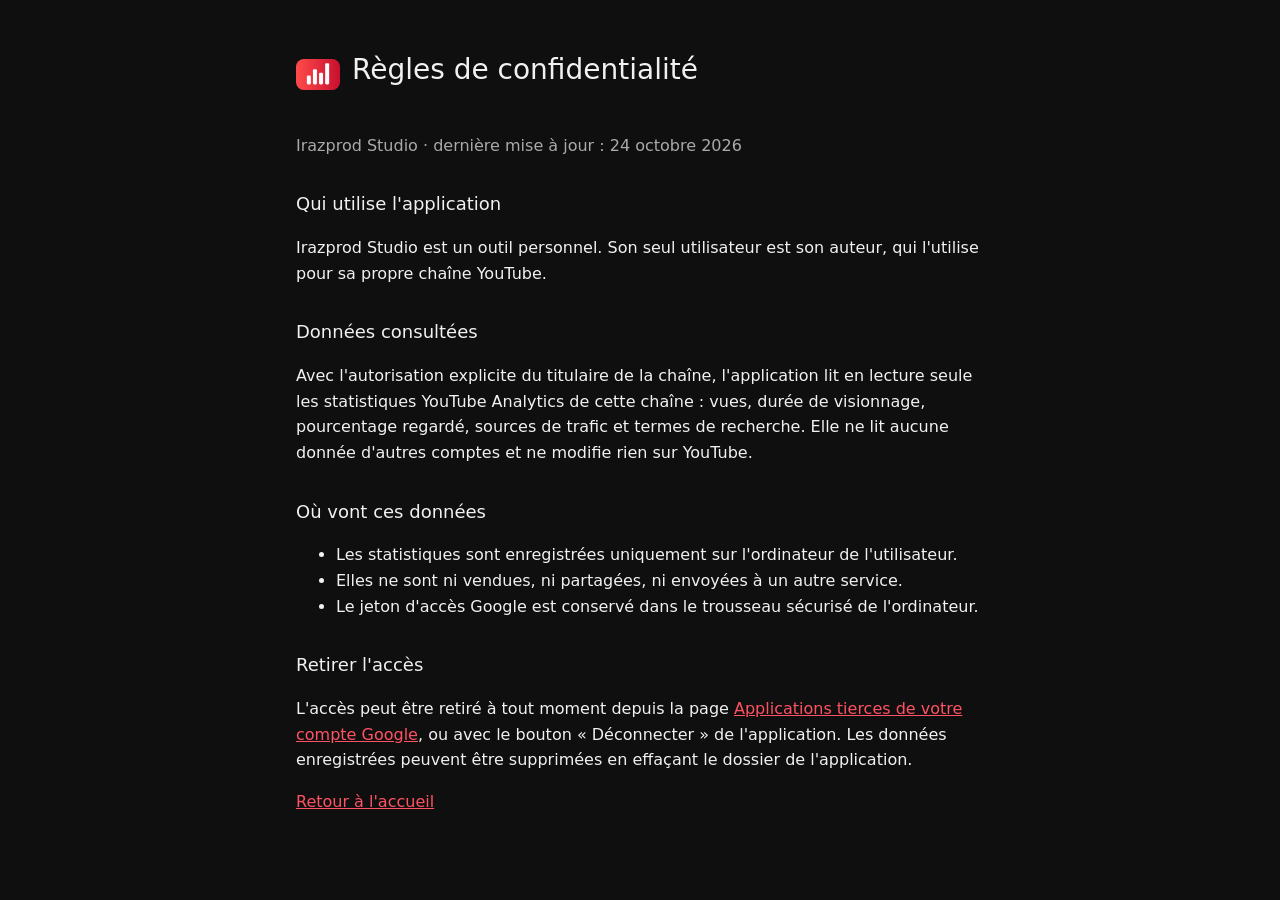
==== confidentialite.html @ ef4b0064 "Pages publiques d'Irazprod Studio : accueil et règles de confidentialité Co-Authored-By: Claude Opus" ====
<!doctype html>
<html lang="fr"><head><meta charset="utf-8"><meta name="viewport" content="width=device-width,initial-scale=1">
<title>Confidentialité · Irazprod Studio</title><link rel="stylesheet" href="style.css"></head>
<body><main>
<header><svg viewBox="202 294 620 436" aria-hidden="true"><defs><linearGradient id="d"><stop offset="0" stop-color="#ff4b4b"/><stop offset="1" stop-color="#c8102e"/></linearGradient></defs><rect x="202" y="294" width="620" height="436" rx="112" fill="url(#d)"/><g fill="#fff"><rect x="355" y="527" width="56" height="125" rx="16"/><rect x="441" y="437" width="56" height="215" rx="16"/><rect x="527" y="487" width="56" height="165" rx="16"/><rect x="613" y="352" width="56" height="300" rx="16"/></g></svg><h1>Règles de confidentialité</h1></header>
<p class="doux">Irazprod Studio · dernière mise à jour : 24 octobre 2026</p>
<h2>Qui utilise l'application</h2>
<p>Irazprod Studio est un outil personnel. Son seul utilisateur est son auteur, qui l'utilise pour sa propre chaîne YouTube.</p>
<h2>Données consultées</h2>
<p>Avec l'autorisation explicite du titulaire de la chaîne, l'application lit en lecture seule les statistiques YouTube Analytics de cette chaîne : vues, durée de visionnage, pourcentage regardé, sources de trafic et termes de recherche. Elle ne lit aucune donnée d'autres comptes et ne modifie rien sur YouTube.</p>
<h2>Où vont ces données</h2>
<ul>
<li>Les statistiques sont enregistrées uniquement sur l'ordinateur de l'utilisateur.</li>
<li>Elles ne sont ni vendues, ni partagées, ni envoyées à un autre service.</li>
<li>Le jeton d'accès Google est conservé dans le trousseau sécurisé de l'ordinateur.</li>
</ul>
<h2>Retirer l'accès</h2>
<p>L'accès peut être retiré à tout moment depuis la page <a href="https://myaccount.google.com/permissions">Applications tierces de votre compte Google</a>, ou avec le bouton « Déconnecter » de l'application. Les données enregistrées peuvent être supprimées en effaçant le dossier de l'application.</p>
<p><a href="index.html">Retour à l'accueil</a></p>
</main></body></html>
---- style.css ----
:root{--bg:#0f0f0f;--carte:#181818;--ligne:#303030;--texte:#f1f1f1;--doux:#aaa;--rouge:#ff5263}
*{box-sizing:border-box}
body{margin:0;background:var(--bg);color:var(--texte);font:16px/1.6 Roboto,-apple-system,system-ui,sans-serif}
main{max-width:720px;margin:0 auto;padding:48px 16px}
h1{font-size:28px;font-weight:500;margin:0 0 8px}h2{font-size:18px;font-weight:500;margin:32px 0 8px}
p,li{color:var(--texte)}small,.doux{color:var(--doux)}
a{color:var(--rouge)}
header{display:flex;align-items:center;gap:12px;margin-bottom:32px}
header svg{width:44px;height:31px}
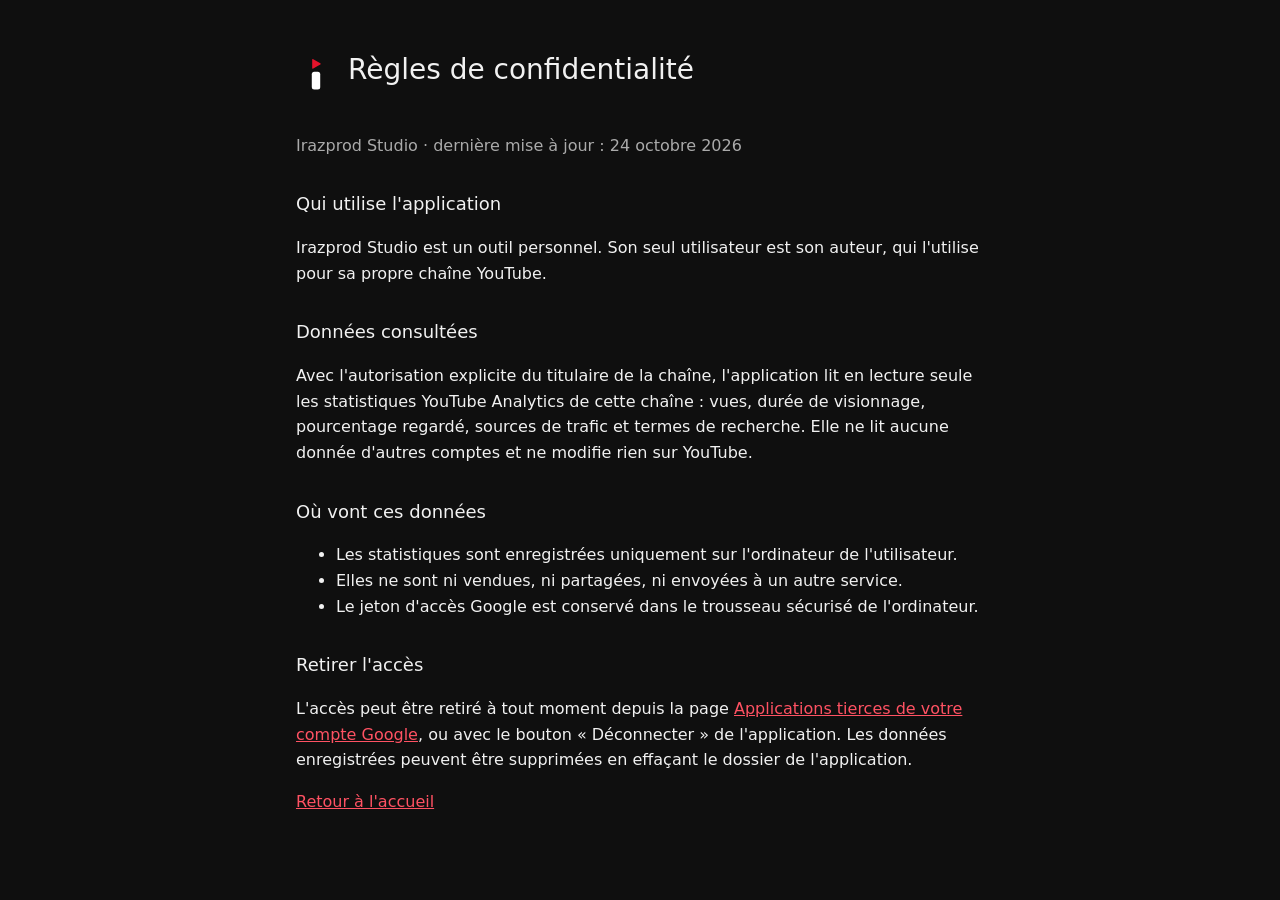
==== commit 27ea5e7a: "Nouveau logo : le i lecture Co-Authored-By: Claude Opus 5.5 <noreply@anthropic.com>" ====
--- a/confidentialite.html
+++ b/confidentialite.html
@@ -2,7 +2,7 @@
 <html lang="fr"><head><meta charset="utf-8"><meta name="viewport" content="width=device-width,initial-scale=1">
 <title>Confidentialité · Irazprod Studio</title><link rel="stylesheet" href="style.css"></head>
 <body><main>
-<header><svg viewBox="202 294 620 436" aria-hidden="true"><defs><linearGradient id="d"><stop offset="0" stop-color="#ff4b4b"/><stop offset="1" stop-color="#c8102e"/></linearGradient></defs><rect x="202" y="294" width="620" height="436" rx="112" fill="url(#d)"/><g fill="#fff"><rect x="355" y="527" width="56" height="125" rx="16"/><rect x="441" y="437" width="56" height="215" rx="16"/><rect x="527" y="487" width="56" height="165" rx="16"/><rect x="613" y="352" width="56" height="300" rx="16"/></g></svg><h1>Règles de confidentialité</h1></header>
+<header><svg viewBox="0 0 256 256" aria-hidden="true"><rect x="101" y="113" width="54" height="114" rx="16" fill="#FFFFFF"/><path d="M103.56 37.00Q103.56 29.00 110.48 33.00L155.52 59.00Q162.44 63.00 155.52 67.00L110.48 93.00Q103.56 97.00 103.56 89.00Z" fill="#E5132B"/></svg><h1>Règles de confidentialité</h1></header>
 <p class="doux">Irazprod Studio · dernière mise à jour : 24 octobre 2026</p>
 <h2>Qui utilise l'application</h2>
 <p>Irazprod Studio est un outil personnel. Son seul utilisateur est son auteur, qui l'utilise pour sa propre chaîne YouTube.</p>
--- a/style.css
+++ b/style.css
@@ -6,4 +6,4 @@
 p,li{color:var(--texte)}small,.doux{color:var(--doux)}
 a{color:var(--rouge)}
 header{display:flex;align-items:center;gap:12px;margin-bottom:32px}
-header svg{width:44px;height:31px}
+header svg{width:40px;height:40px}
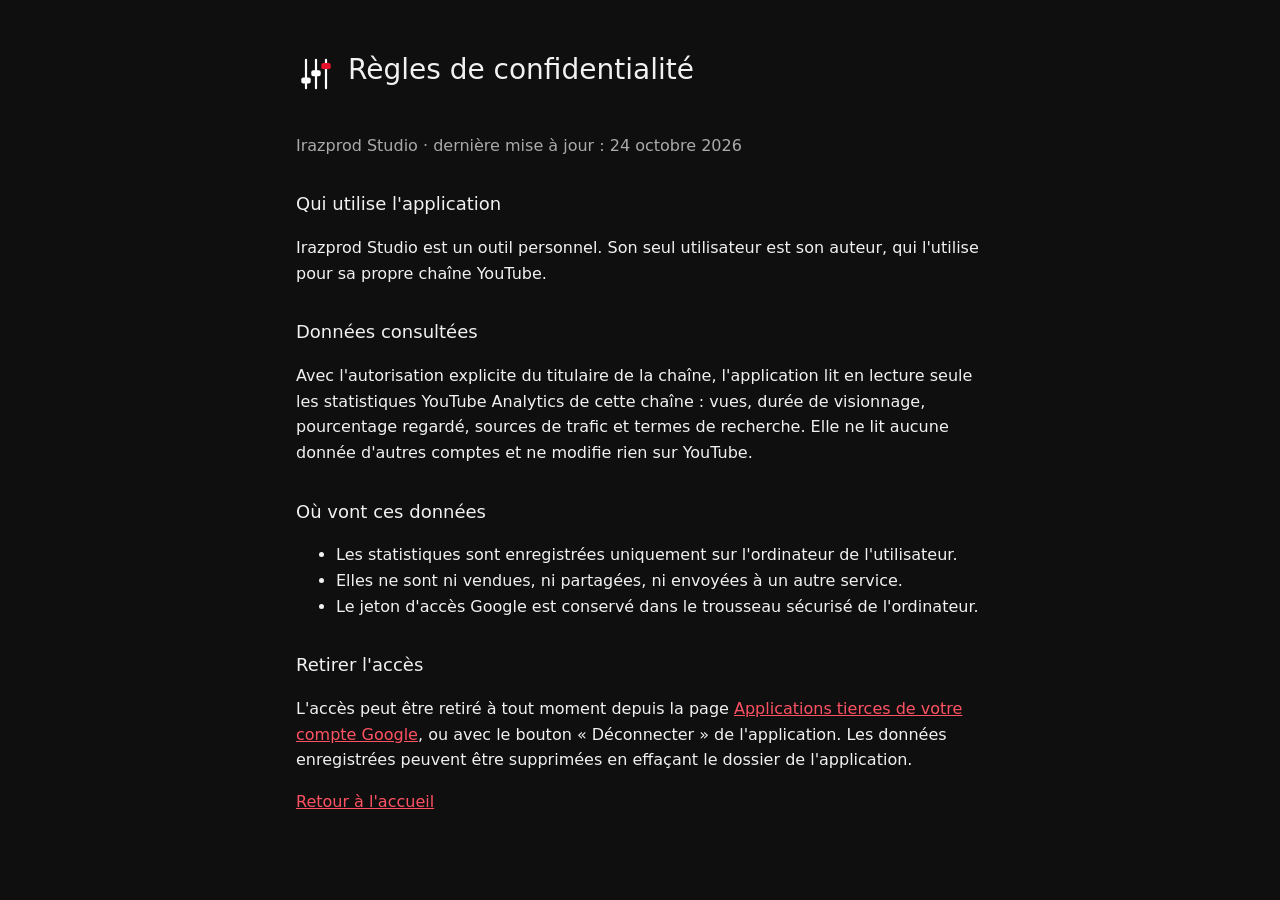
==== commit d8d326c1: "Nouveau logo : la console Co-Authored-By: Claude Opus 5.5 <noreply@anthropic.com>" ====
--- a/confidentialite.html
+++ b/confidentialite.html
@@ -2,7 +2,7 @@
 <html lang="fr"><head><meta charset="utf-8"><meta name="viewport" content="width=device-width,initial-scale=1">
 <title>Confidentialité · Irazprod Studio</title><link rel="stylesheet" href="style.css"></head>
 <body><main>
-<header><svg viewBox="0 0 256 256" aria-hidden="true"><rect x="101" y="113" width="54" height="114" rx="16" fill="#FFFFFF"/><path d="M103.56 37.00Q103.56 29.00 110.48 33.00L155.52 59.00Q162.44 63.00 155.52 67.00L110.48 93.00Q103.56 97.00 103.56 89.00Z" fill="#E5132B"/></svg><h1>Règles de confidentialité</h1></header>
+<header><svg viewBox="0 0 256 256" aria-hidden="true"><rect x="57" y="30" width="14" height="196" rx="7" fill="#FFFFFF"/><rect x="121" y="30" width="14" height="196" rx="7" fill="#FFFFFF"/><rect x="185" y="30" width="14" height="196" rx="7" fill="#FFFFFF"/><rect x="34" y="150" width="60" height="38" rx="12" fill="#FFFFFF"/><rect x="98" y="104" width="60" height="38" rx="12" fill="#FFFFFF"/><rect x="162" y="58" width="60" height="38" rx="12" fill="#E5132B"/></svg><h1>Règles de confidentialité</h1></header>
 <p class="doux">Irazprod Studio · dernière mise à jour : 24 octobre 2026</p>
 <h2>Qui utilise l'application</h2>
 <p>Irazprod Studio est un outil personnel. Son seul utilisateur est son auteur, qui l'utilise pour sa propre chaîne YouTube.</p>
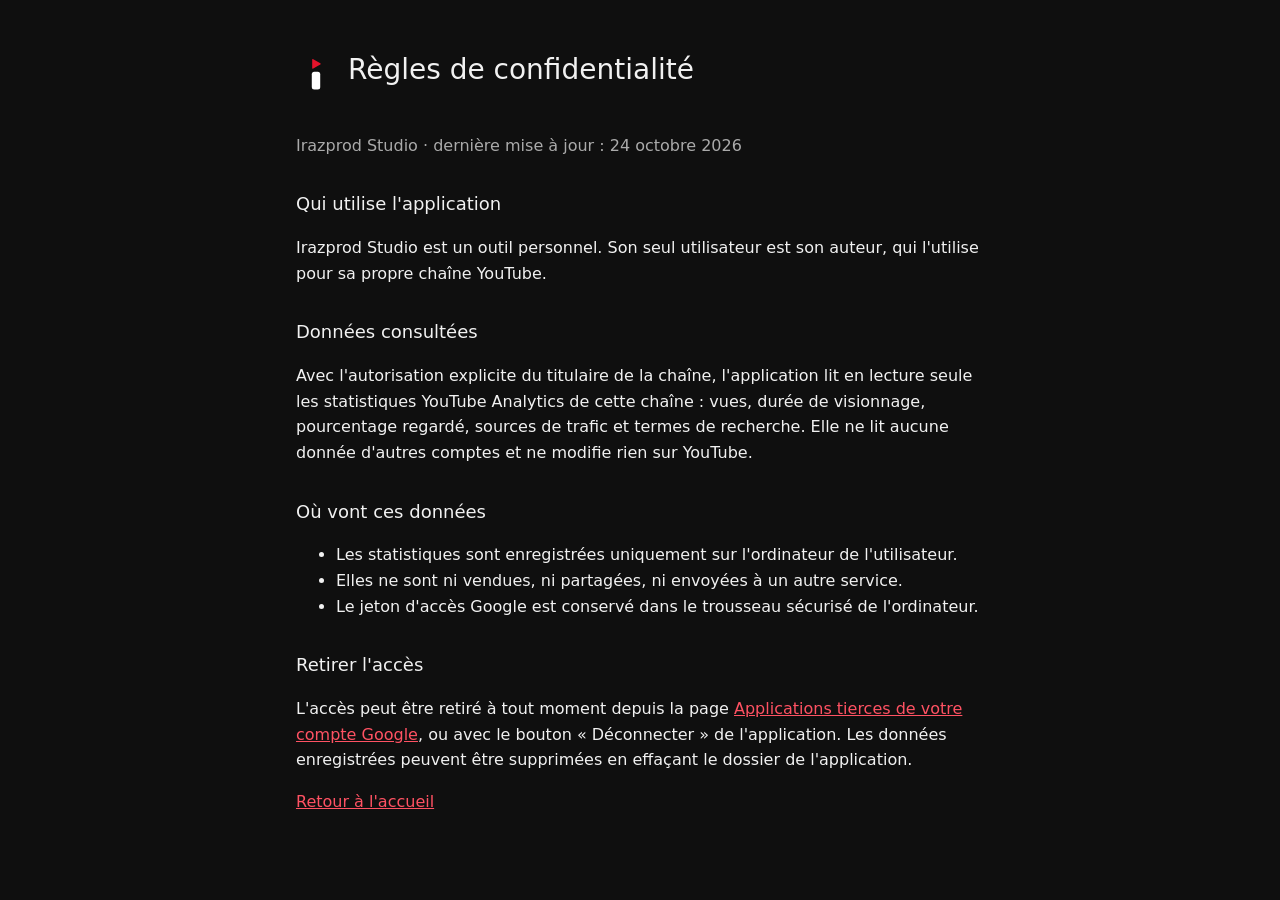
==== commit 96ce5756: "Retour au logo i lecture Co-Authored-By: Claude Opus 5.5 <noreply@anthropic.com>" ====
--- a/confidentialite.html
+++ b/confidentialite.html
@@ -2,7 +2,7 @@
 <html lang="fr"><head><meta charset="utf-8"><meta name="viewport" content="width=device-width,initial-scale=1">
 <title>Confidentialité · Irazprod Studio</title><link rel="stylesheet" href="style.css"></head>
 <body><main>
-<header><svg viewBox="0 0 256 256" aria-hidden="true"><rect x="57" y="30" width="14" height="196" rx="7" fill="#FFFFFF"/><rect x="121" y="30" width="14" height="196" rx="7" fill="#FFFFFF"/><rect x="185" y="30" width="14" height="196" rx="7" fill="#FFFFFF"/><rect x="34" y="150" width="60" height="38" rx="12" fill="#FFFFFF"/><rect x="98" y="104" width="60" height="38" rx="12" fill="#FFFFFF"/><rect x="162" y="58" width="60" height="38" rx="12" fill="#E5132B"/></svg><h1>Règles de confidentialité</h1></header>
+<header><svg viewBox="0 0 256 256" aria-hidden="true"><rect x="101" y="113" width="54" height="114" rx="16" fill="#FFFFFF"/><path d="M103.56 37.00Q103.56 29.00 110.48 33.00L155.52 59.00Q162.44 63.00 155.52 67.00L110.48 93.00Q103.56 97.00 103.56 89.00Z" fill="#E5132B"/></svg><h1>Règles de confidentialité</h1></header>
 <p class="doux">Irazprod Studio · dernière mise à jour : 24 octobre 2026</p>
 <h2>Qui utilise l'application</h2>
 <p>Irazprod Studio est un outil personnel. Son seul utilisateur est son auteur, qui l'utilise pour sa propre chaîne YouTube.</p>
